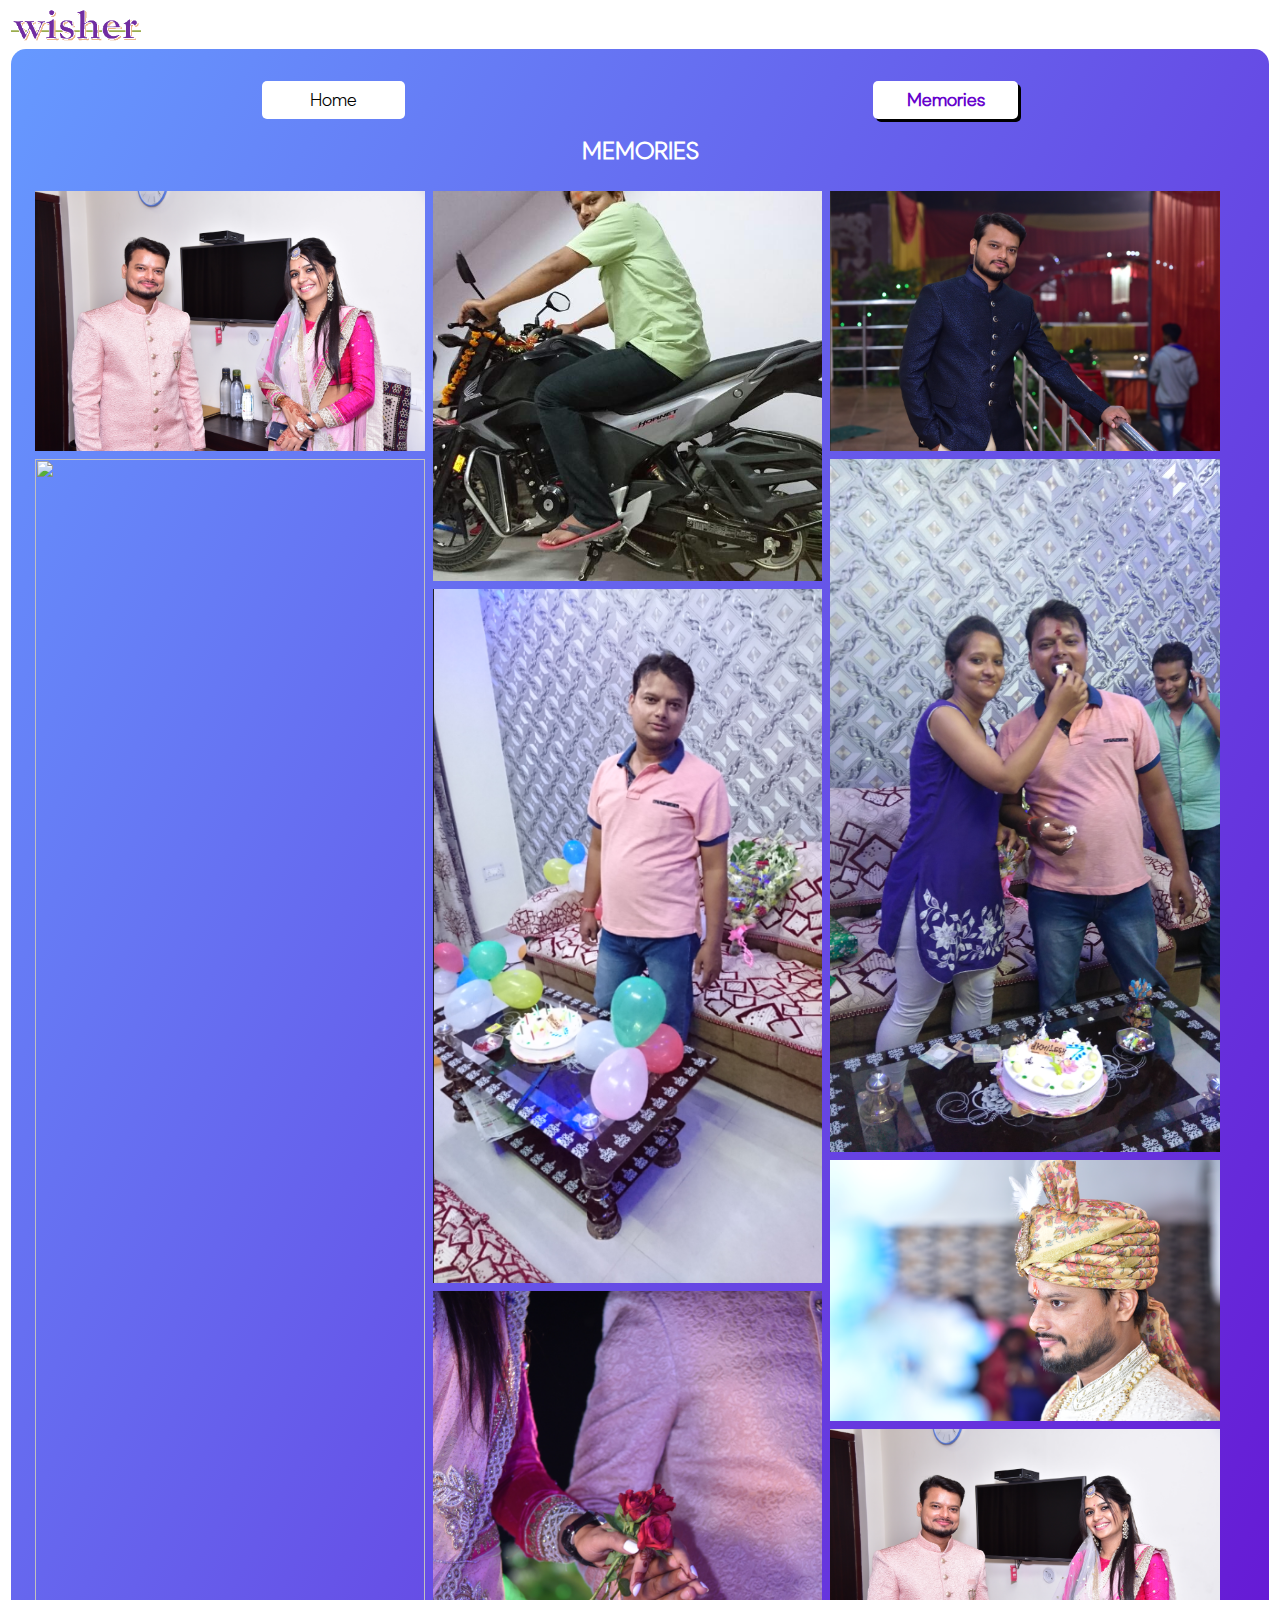
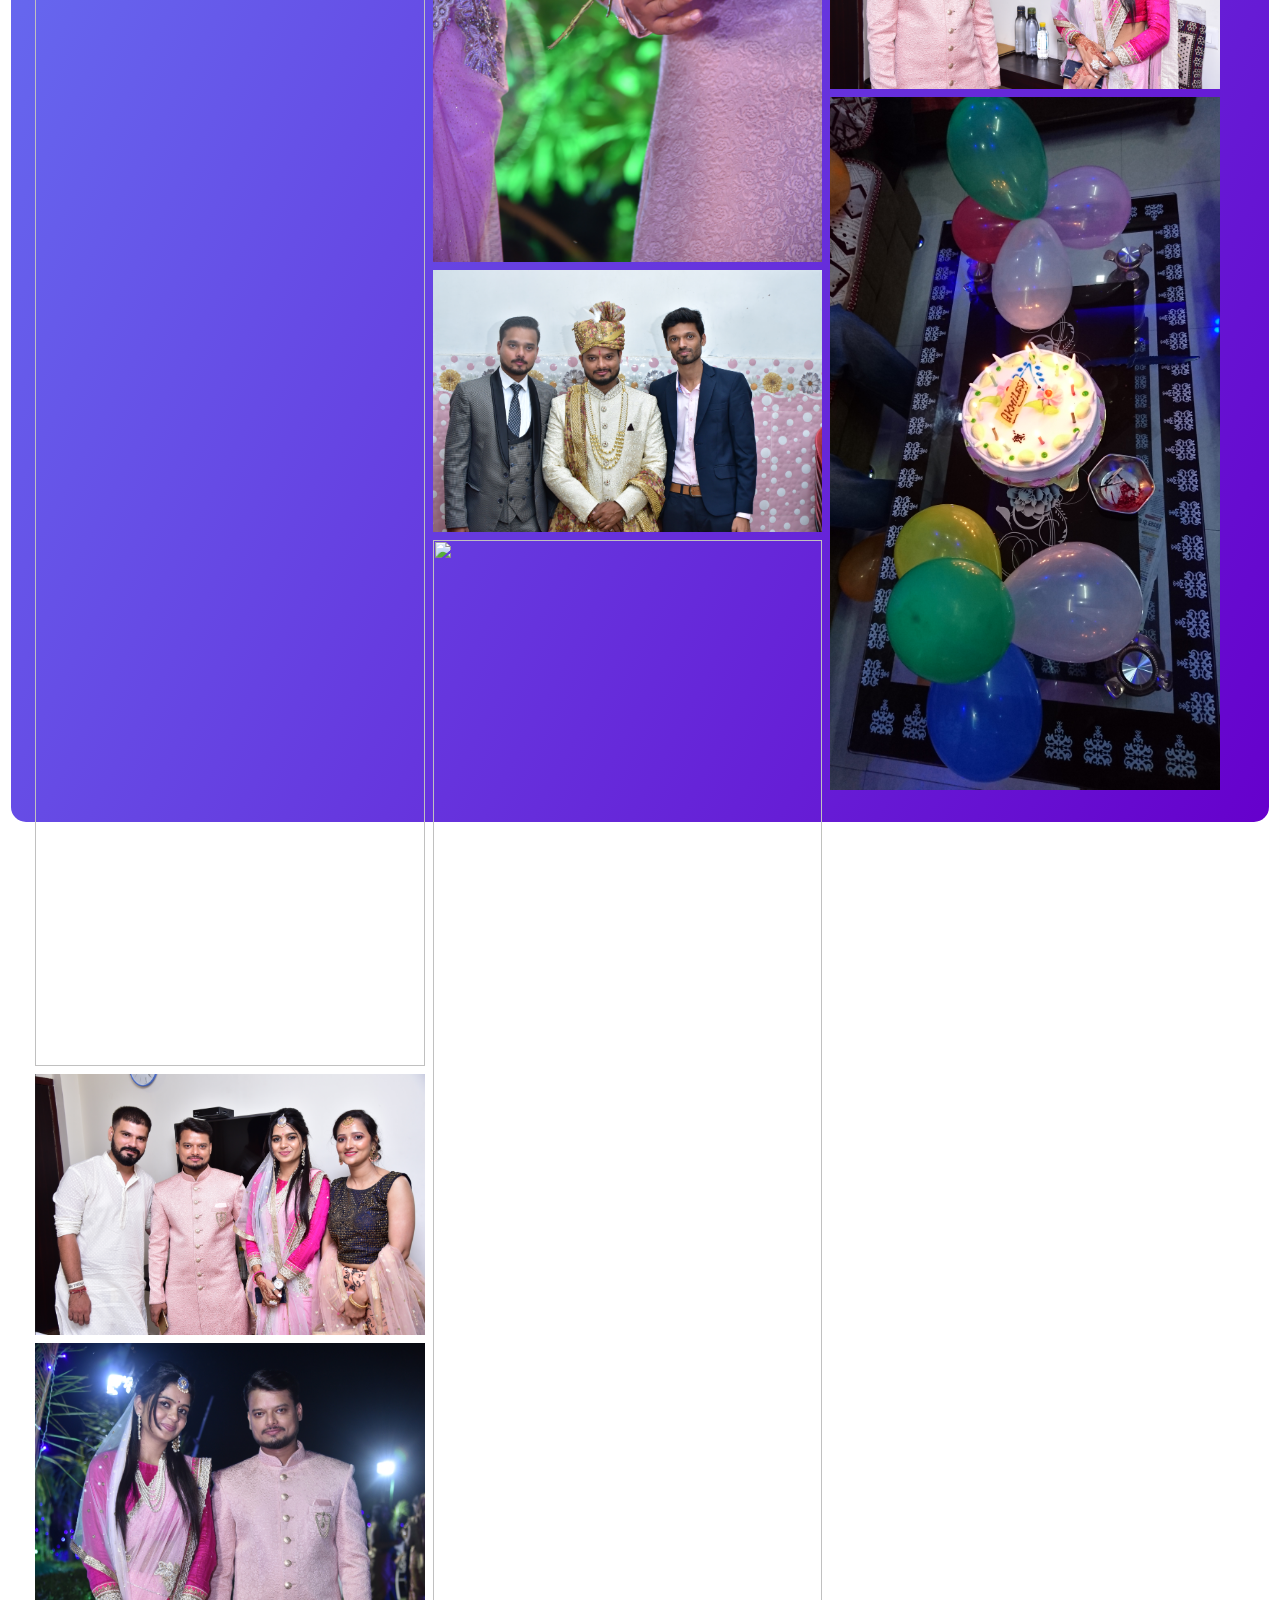
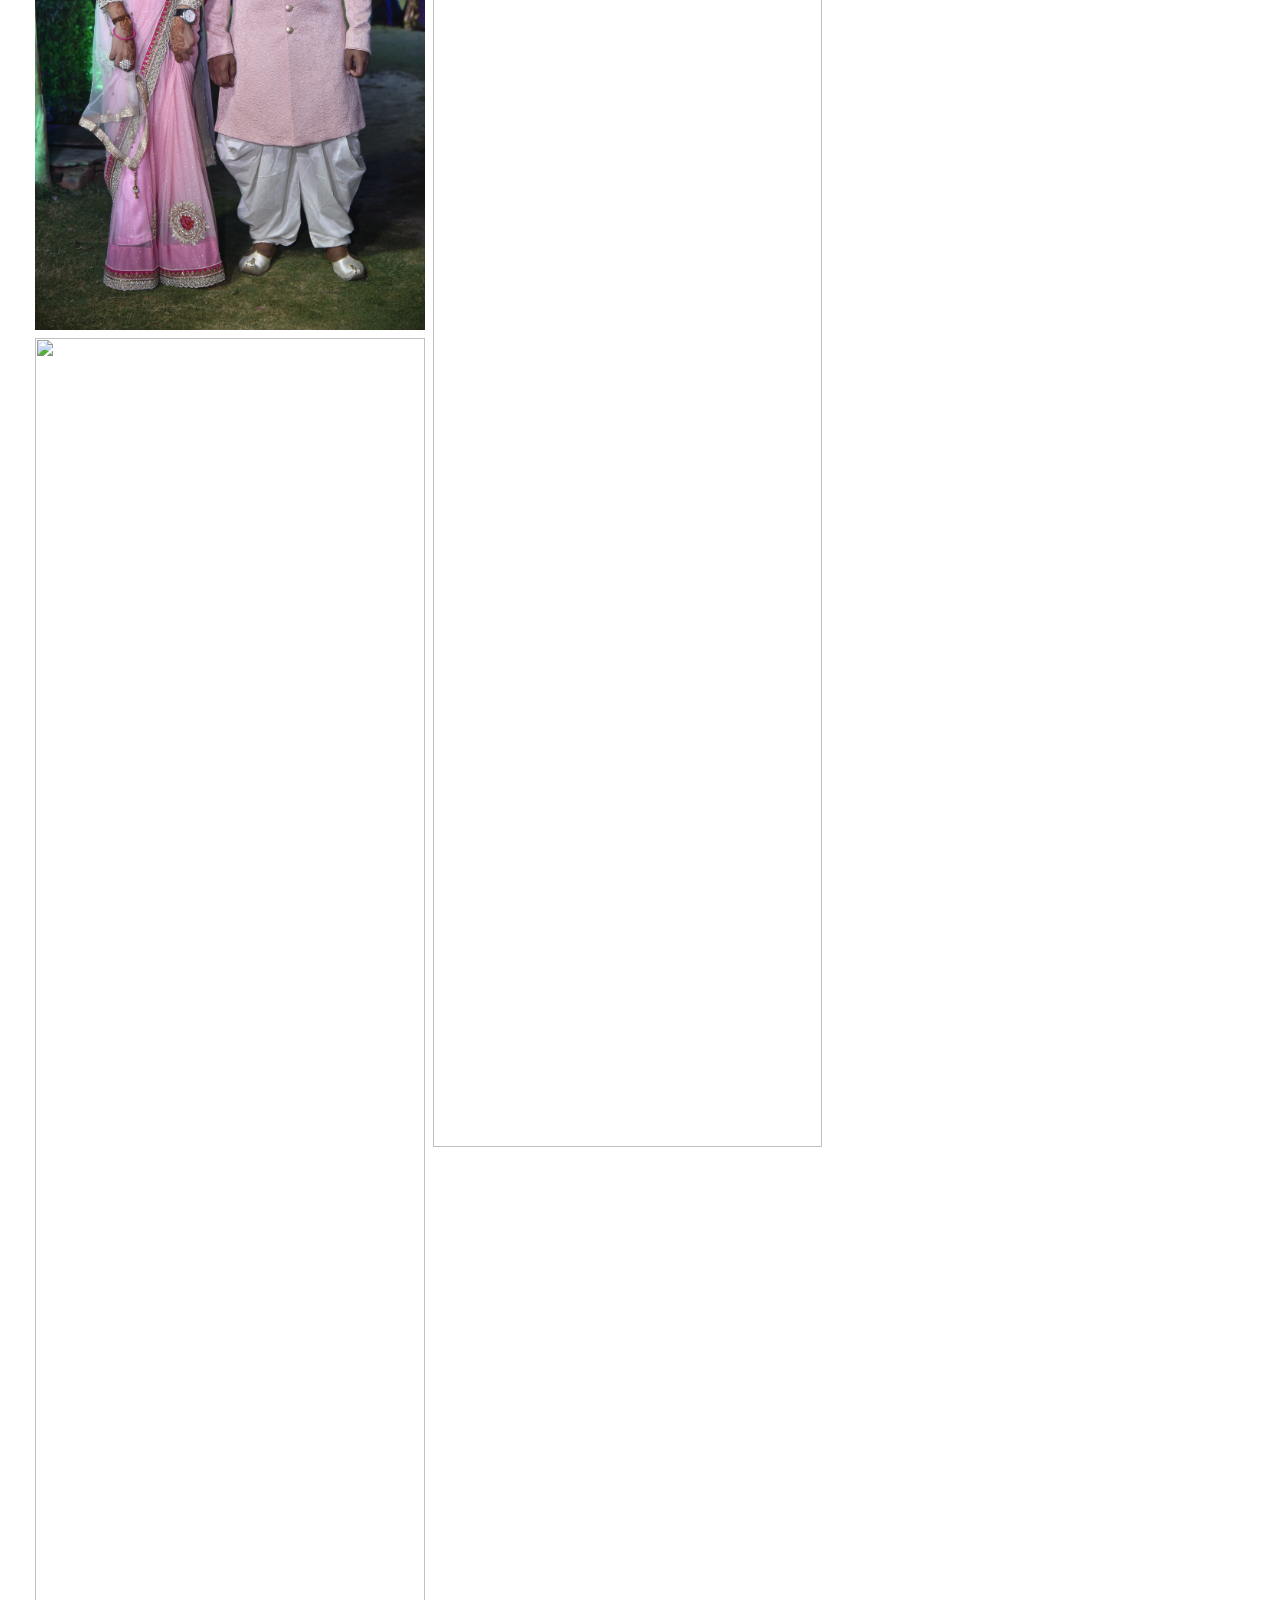
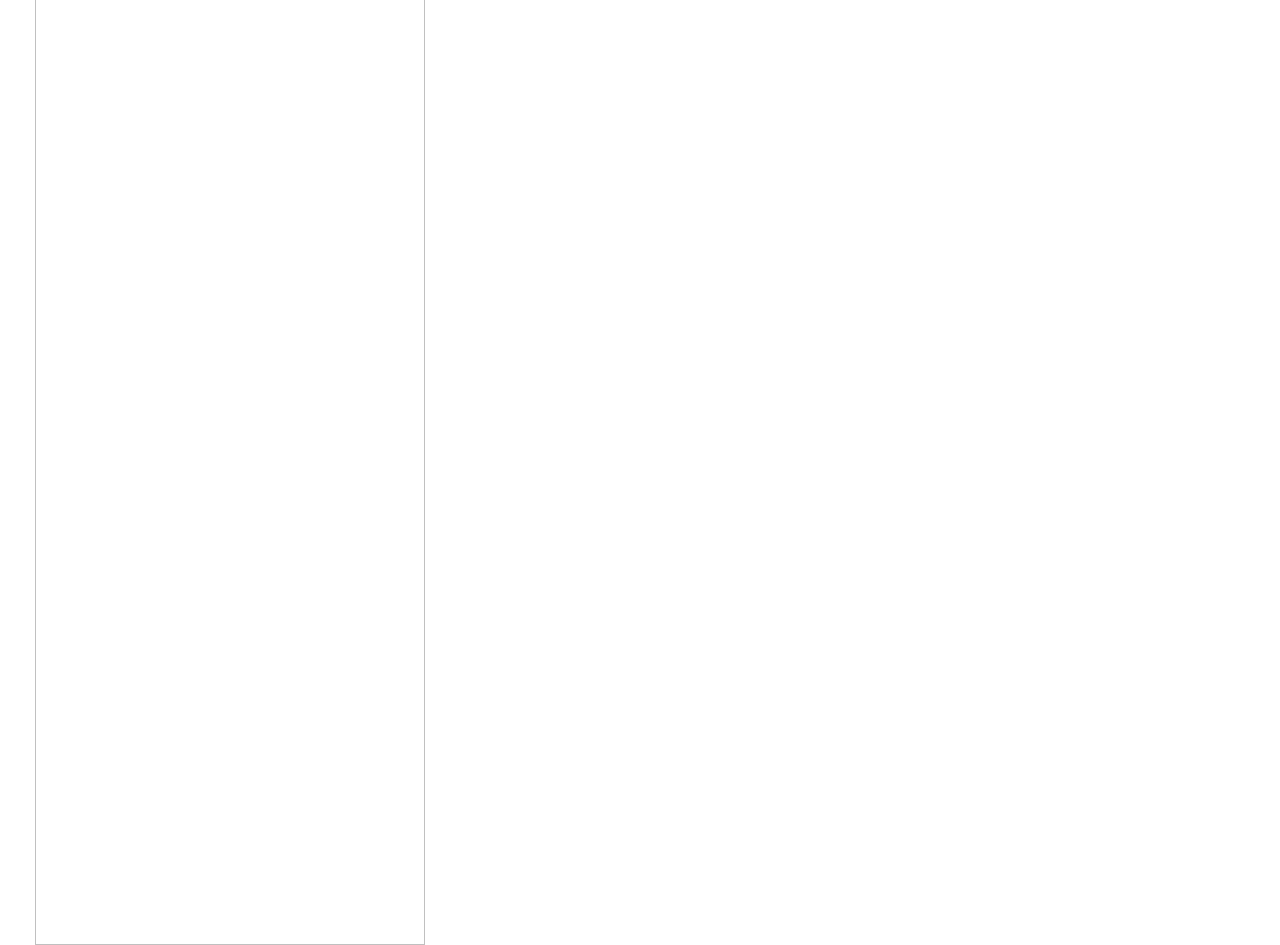
==== memories.html @ 5cc6ddb3 "new" ====
<html>
    <head>
        <meta name="viewport" charset="UTF-8" content="width=device-width, initial-scale=1">
        <link rel="stylesheet" href="./asset/css/reset.css">
        <link rel="stylesheet" href="./asset/css/root.css">
        <link rel="stylesheet" href="./asset/css/common.css">
        <link rel="stylesheet" href="./asset/css/memories.css">
        <script src="./asset/js/script.js"></script>
        <link rel="stylesheet" href="https://use.fontawesome.com/releases/v5.7.0/css/all.css" integrity="sha384-lZN37f5QGtY3VHgisS14W3ExzMWZxybE1SJSEsQp9S+oqd12jhcu+A56Ebc1zFSJ" crossorigin="anonymous">
        <title>Birthday Wisher!!</title>
    </head>
    <body>
        <div class="top">
            <div class="logo">
                <img src="./asset/pics/logo.png" alt="logo">
            </div>
            <div class="notify">
                <i class="fa fa-bell" onclick="burger()" id="notify"></i>
            </div>
            <ul class="burger" id="burger1">
                <li>New Features Coming Soon..</li>
            </ul>
        </div>
        <div class="container">
            <div class="btn">
                <div class="btn1">
                    <a href="./index.html"><button>Home</button></a>
                </div>
                <div class="btn2">
                    <button>Memories</button>
                </div>
            </div>
            <div class="main">
                <h2>MEMORIES</h2>
                <div class="row">
                    <div class="column">
                      <img src="./asset/pics/dadda/7.JPG">
                      <img src="./asset/pics/dadda/15.JPG">
                      <img src="./asset/pics/dadda/8.JPG">
                      <img src="./asset/pics/dadda/4.JPG">
                      <img src="./asset/pics/dadda/14.JPG">
                    </div>
                    <div class="column">
                        <img src="./asset/pics/dadda/1.JPG">
                        <img src="./asset/pics/dadda/2.JPG">
                        <img src="./asset/pics/dadda/5.JPG">
                        <img src="./asset/pics/dadda/10.JPG">
                        <img src="./asset/pics/dadda/11.JPG">
                    </div>
                    <div class="column">
                        <img src="./asset/pics/dadda/6.JPG">
                        <img src="./asset/pics/dadda/12.JPG">
                        <img src="./asset/pics/dadda/13.JPG">
                        <img src="./asset/pics/dadda/7.JPG">
                        <img src="./asset/pics/dadda/3.JPG">
                    </div>
                  </div>
            </div>
        </div>
    </body>
</html>
---- asset/css/root.css ----
@font-face {
    font-family: sans;
    src: url(asset/google-sans/ProductSans-Light.ttf);
}

body{
    padding: 0;
    margin: 0;
    line-height: 1.5rem;
}
a{
    font-family: sans;
}
h2{
    display: block;
    font-size: 1.5em;
    margin-block-start: 0.67em;
    margin-block-end: 0.67em;
    margin-inline-start: 0px;
    margin-inline-end: 0px;
    font-family: sans;
    line-height: 2rem;
}
---- asset/css/common.css ----
html {
  box-sizing: border-box;
}

body {
  text-align: center;
  color: #000;
}

@font-face {
  font-family: sans;
  src: url(../google-sans/ProductSans-Light.ttf);
}

* {
  font-family: sans;
}

.top {
  display: grid;
  grid-template-columns: auto auto;
}

.top .logo {
  grid-column: 1/2;
  text-align: start;
}

.top .logo img {
  max-width: 130px;
  height: auto;
  padding: .5rem .7rem;
}

.top .notify {
  grid-column: 2/3;
  text-align: end;
}

.top .notify .fa {
  padding: 1.3rem 1rem;
  color: #606060;
}

.top .burger {
  display: none;
}

.top .show {
  display: block;
  position: absolute;
  background-color: #fff;
  box-shadow: 3px 3px #000;
  border: 2px solid #000;
  border-radius: 5px;
  text-align: center;
  padding: .7rem .7rem;
  max-width: 300px;
  top: 220;
  left: 60;
  overflow: auto;
  z-index: 1;
}

.container {
  background: linear-gradient(to top left, #6600cc 0%, #6699ff 100%);
  padding: 2rem 1rem;
  margin: 0rem .7rem;
  border-radius: 15px;
}

.container .btn {
  display: grid;
  grid-template-columns: auto auto;
}

.container .btn .btn1 {
  grid-column: 1/2;
}

.container .btn .btn1 button {
  border-style: none;
  border-radius: 5px;
  font-size: large;
  padding: .5rem 3rem;
  background: #ffffff;
}

.container .btn .btn2 {
  grid-column: 2/2;
}

.container .btn .btn2 button {
  border-style: none;
  border-radius: 5px;
  font-size: large;
  padding: .5rem 2.1rem;
  background: #ffffff;
}
---- asset/css/memories.css ----
.container .btn .btn2 button {
  color: #6600cc;
  box-shadow: 3px 3px #000;
  font-weight: bold;
}

.container .main {
  /* Create four equal columns that sits next to each other */
  /* Responsive layout - makes a two column-layout instead of four columns */
  /* Responsive layout - makes the two columns stack on top of each other instead of next to each other */
}

.container .main h2 {
  color: #fff;
  font-weight: bold;
}

.container .main .row {
  display: flex;
  flex-wrap: wrap;
  padding: 0 4px;
}

.container .main .column {
  flex: 33% 33% 34%;
  max-width: 32%;
  padding: 0 4px;
}

.container .main .column img {
  margin-top: 8px;
  vertical-align: middle;
  width: 100%;
}

@media screen and (max-width: 800px) {
  .container .main .column {
    flex: 50%;
    max-width: 50%;
  }
}

@media screen and (max-width: 600px) {
  .container .main .column {
    flex: 100%;
    max-width: 100%;
  }
}
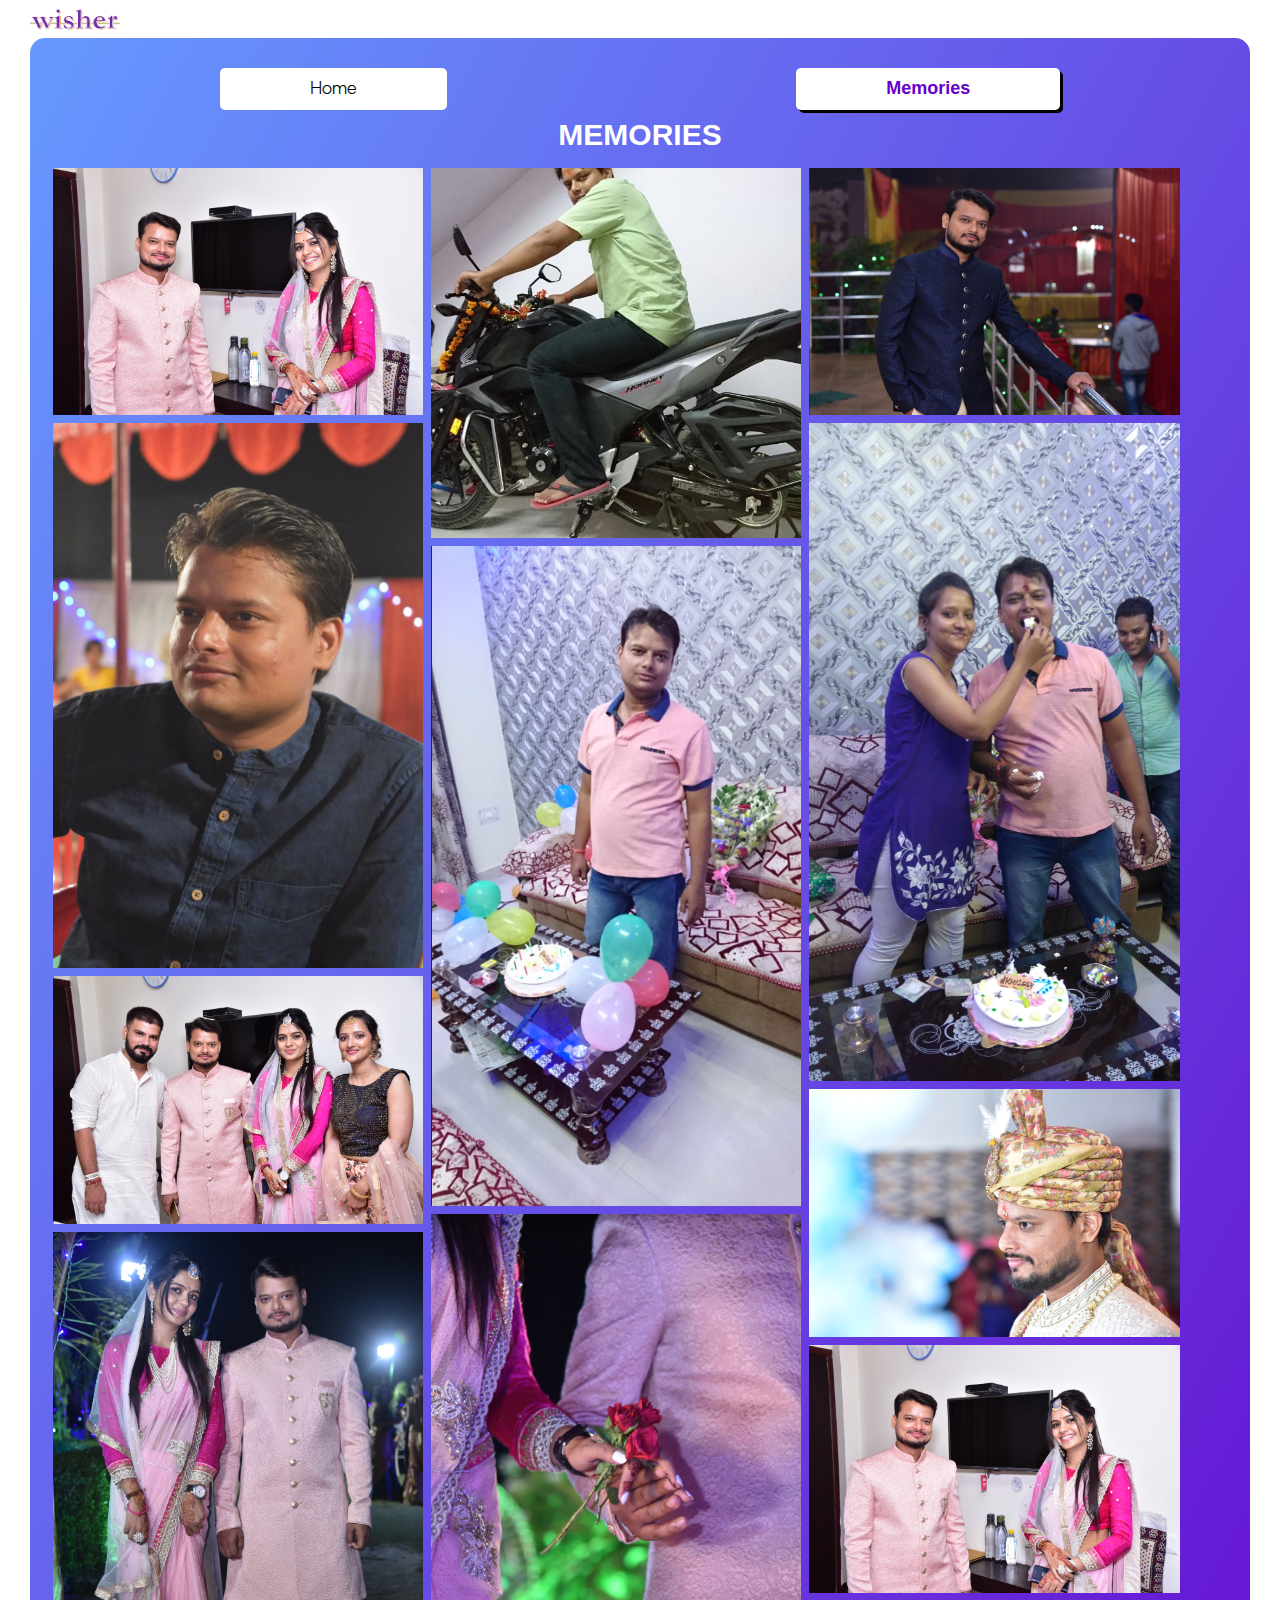
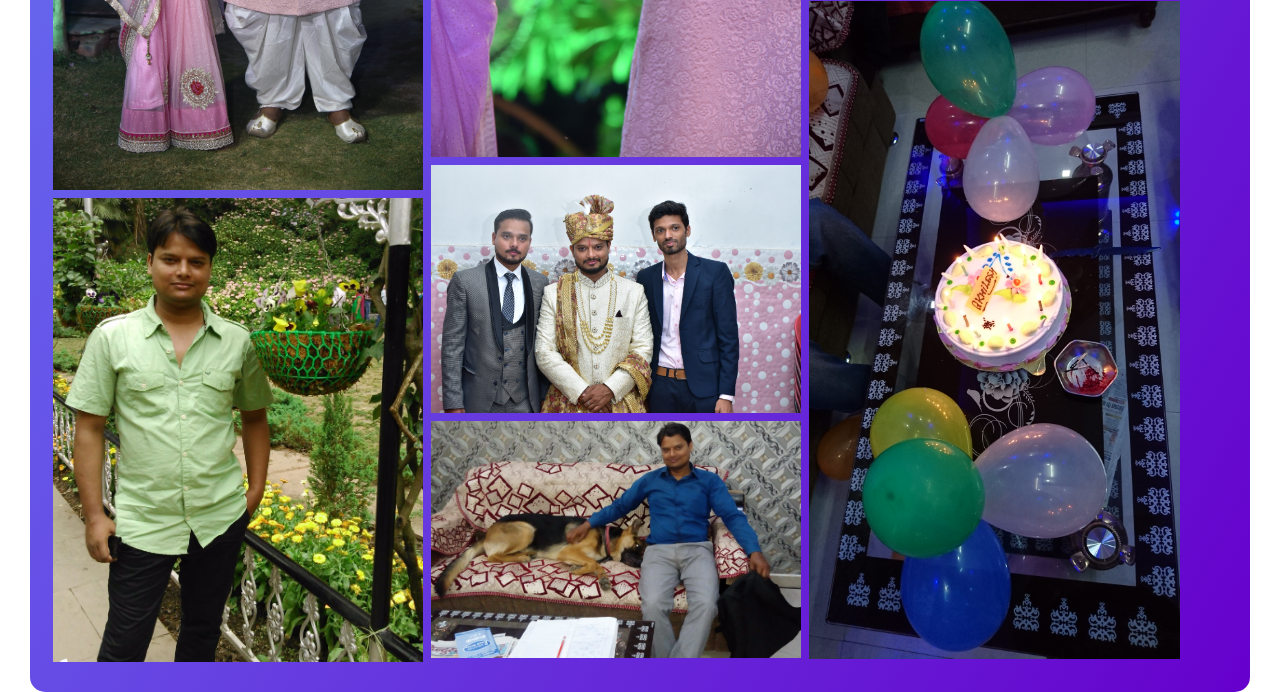
==== commit b272b005: "audio added" ====
--- a/memories.html
+++ b/memories.html
@@ -6,6 +6,7 @@
         <link rel="stylesheet" href="./asset/css/common.css">
         <link rel="stylesheet" href="./asset/css/memories.css">
         <script src="./asset/js/script.js"></script>
+        <link rel="stylesheet" href="https://www.w3schools.com/w3css/4/w3.css">
         <link rel="stylesheet" href="https://use.fontawesome.com/releases/v5.7.0/css/all.css" integrity="sha384-lZN37f5QGtY3VHgisS14W3ExzMWZxybE1SJSEsQp9S+oqd12jhcu+A56Ebc1zFSJ" crossorigin="anonymous">
         <title>Birthday Wisher!!</title>
     </head>
@@ -35,17 +36,17 @@
                 <div class="row">
                     <div class="column">
                       <img src="./asset/pics/dadda/7.JPG">
-                      <img src="./asset/pics/dadda/15.JPG">
+                      <img src="./asset/pics/dadda/15.jpg">
                       <img src="./asset/pics/dadda/8.JPG">
                       <img src="./asset/pics/dadda/4.JPG">
-                      <img src="./asset/pics/dadda/14.JPG">
+                      <img src="./asset/pics/dadda/14.jpg">
                     </div>
                     <div class="column">
                         <img src="./asset/pics/dadda/1.JPG">
                         <img src="./asset/pics/dadda/2.JPG">
                         <img src="./asset/pics/dadda/5.JPG">
                         <img src="./asset/pics/dadda/10.JPG">
-                        <img src="./asset/pics/dadda/11.JPG">
+                        <img src="./asset/pics/dadda/11.jpg">
                     </div>
                     <div class="column">
                         <img src="./asset/pics/dadda/6.JPG">
--- a/asset/css/common.css
+++ b/asset/css/common.css
@@ -62,10 +62,23 @@
   z-index: 1;
 }
 
+@media only screen and (min-width: 800px) {
+  .top .logo img {
+    max-width: 150px;
+    padding: .5rem 2rem;
+  }
+  .top .notify .fa {
+    padding: 1.3rem 2rem;
+  }
+  .top .show {
+    left: 550;
+  }
+}
+
 .container {
   background: linear-gradient(to top left, #6600cc 0%, #6699ff 100%);
   padding: 2rem 1rem;
-  margin: 0rem .7rem;
+  margin: 0 .7rem;
   border-radius: 15px;
 }
 
@@ -97,3 +110,15 @@
   padding: .5rem 2.1rem;
   background: #ffffff;
 }
+
+@media only screen and (min-width: 800px) {
+  .container {
+    margin: 0 2rem;
+  }
+  .container .btn .btn1 button {
+    padding: .5rem 6rem;
+  }
+  .container .btn .btn2 button {
+    padding: .5rem 6rem;
+  }
+}
